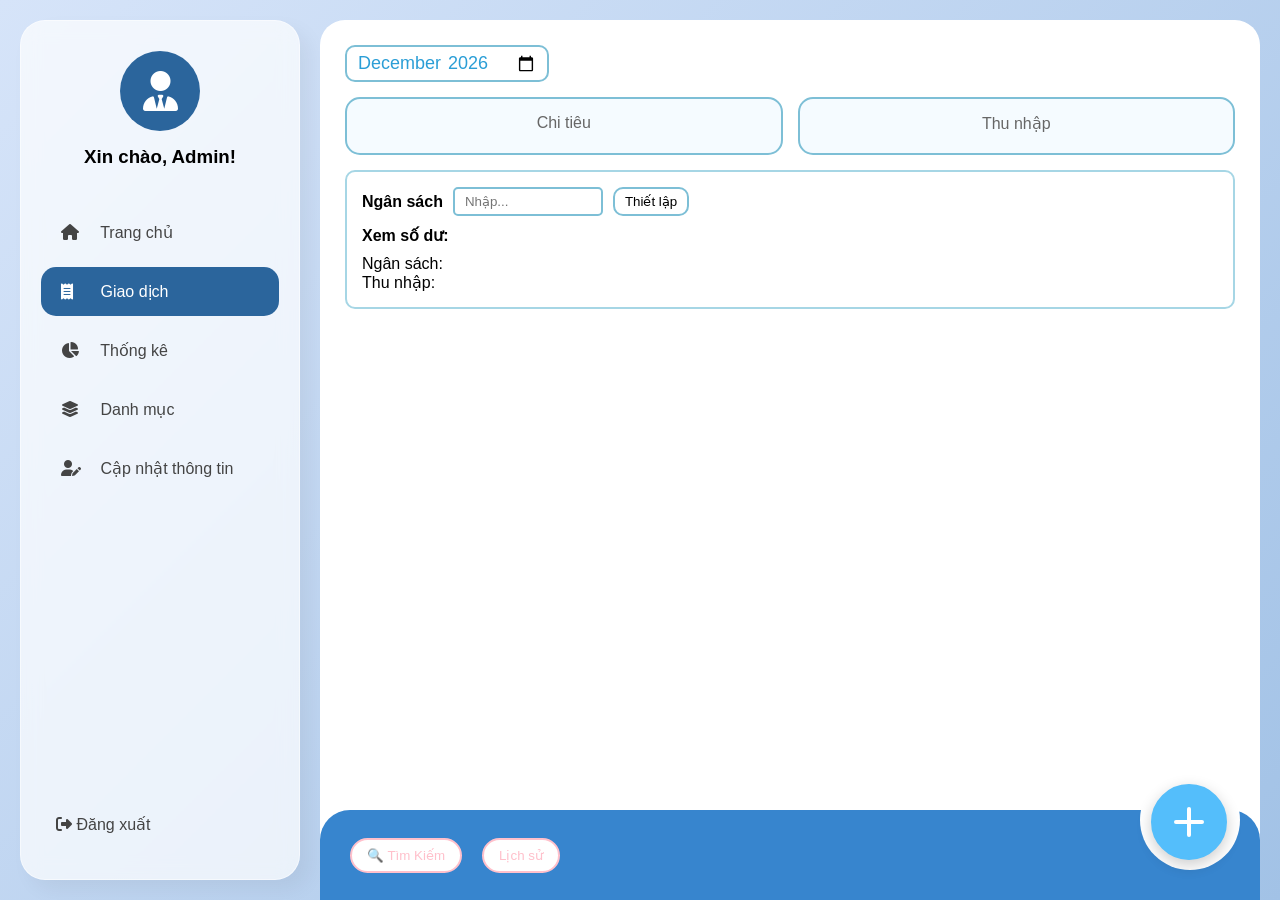
==== giaodich.html @ a704fefc "first commit" ====
<!DOCTYPE html>
<html lang="vi">
<head>
    <meta charset="UTF-8">
    <meta name="viewport" content="width=device-width, initial-scale=1.0">
    <title>Giao dịch- Quản Lý</title>
    <link rel="stylesheet" href="./stylegiaodich.css">
    <link rel="stylesheet" href="https://cdnjs.cloudflare.com/ajax/libs/font-awesome/6.4.2/css/all.min.css">
</head>
<body>
<div class="dashboard-container">
        <aside class="sidebar">
            <div class="user-profile">
                <div class="avatar">
                    <i class="fa-solid fa-user-tie"></i>
                </div>
                <h3>Xin chào, Admin!</h3>
            </div>
<nav class="menu">
    <a href="./Trangchu.html" class="menu-item" onclick="event.preventDefault(); goToPage('./Trangchu.html')">
        <i class="fa-solid fa-house"></i> Trang chủ
    </a>

    <a href="./giaodich.html" class="menu-item active" onclick="event.preventDefault(); goToPage('./giaodich.html')">
        <i class="fa-solid fa-receipt"></i> Giao dịch
    </a>

    <a href="./thongke.html" class="menu-item" onclick="event.preventDefault(); goToPage('./thongke.html')">
        <i class="fa-solid fa-chart-pie"></i> Thống kê
    </a>

    <a href="./danhmuc.html" class="menu-item" onclick="event.preventDefault(); goToPage('./danhmuc.html')">
        <i class="fa-solid fa-layer-group"></i> Danh mục
    </a>

    <a href="./capnhatthongtin.html" class="menu-item" onclick="event.preventDefault(); goToPage('./capnhatthongtin.html')">
        <i class="fa-solid fa-user-pen"></i> Cập nhật thông tin
    </a>
</nav>
            <div class="logout-section">
                <a href="#" onclick="logout()"><i class="fa-solid fa-right-from-bracket"></i> Đăng xuất</a>
            </div>
        </aside>
    <main class="main-content">
    <div class="content-box">
   
        <div class="header">
            <input type="month" id="monthPicker">
        </div>
   
        <div class="tabs">
             <div class="tab-box">
                <p>Chi tiêu</p>
                <h3 id="expense"></h3>
            </div>

            <div class="tab-box">
                <p>Thu nhập</p>
                <h3 id="income"></h3>
            </div>
        </div>

    <!-- Budget -->
    <div class="budget-box">
        <div class="budget-row">
            <h4>Ngân sách</h4>
            <input type="text" id="budgetInput" placeholder="Nhập...">
            <button onclick="setBudget()">Thiết lập</button>
        </div>

        <div class="remain">
            
            <h4>Xem số dư:</h4>
            <div class="remain-box">
            <p>Ngân sách: <span id="remainBudget"></span></p>
            <p>Thu nhập: <span id="remainIncome"></span></p>
            </div>
        </div>
    </div>

    <!-- Transaction -->
    <div id="transaction-list">
        
    </div>
    
    <div class="bottom-wrapper">
        <div class="bottom-bar">
                <button class="search-btn" onclick="openSearchPopup()">🔍 Tìm Kiếm</button>
                <button class="history-btn" onclick="openHistoryPopup()">Lịch sử</button>
        </div>
    </div>
    <div class="add-btn"></div>
</div>
<!-- POPUP Thêm giao dịch -->
<div class="popup" id="popup">
    <div class="popup-content">

        <!-- chọn danh mục -->
        <div class="form-box category-select" onclick="toggleCategoryDropdown()">
            <div class="circle" id="selectedCircle">
                    <i id="selectedIcon" class="fa-solid fa-layer-group"></i>
            </div>
            <span id="selectedCategory">Chọn chủ đề </span>
            <i class="fa-solid fa-chevron-down"> </i>
             <div class="warning-icon" id="warningCategory"> !</div>
        </div>

        <div class="category-dropdown" id="categoryDropdown">
         <div class="dropdown-tabs">
                <button class="dropdown-tab active" onclick="switchType('expense', event)">
                    Chi tiêu
                </button>
                <button class="dropdown-tab" onclick="switchType('income', event)">
                        Thu nhập
                </button>
        </div>

        <div id="dropdownCategoryList"></div>
        </div>
        <!-- ngày giờ -->
        <div class="form-box">
            
            <input type="date" id="date">
            <div class="divider"></div>

            <input type="time" id="time">
            
        </div>

        <!-- ghi chú -->
        <input class="note" id="note" type="text" placeholder="Nhập ghi chú...">

        <!-- tiền -->
        <div class="money-box">
            <input type="number" id="amount" value="0">
             <div class="warning-icon" id="warningAmount">!</div>
            <button class="submit-btn" onclick="saveTransaction()">✔</button>
        </div>
    </div>
</div>

<!-- POPUP xem chi tiết giao dịch -->
<div class="popup" id="detailPopup">
    <div class="popup-content detail-content">
        <div class="detail-header">
            <h3 id="detailCategory">Danh mục</h3>
            <button class="close-btn" onclick="closeDetail()">✕</button>
        </div>

        <div class="detail-body">
            <div class="detail-row">
                <span class="label">Loại:</span>
                <span id="detailType">Chi tiêu</span>
            </div>
            <div class="detail-row">
                <span class="label">Số tiền:</span>
                <span id="detailAmount">0 đ</span>
            </div>
            <div class="detail-row">
                <span class="label">Ngày:</span>
                <span id="detailDate">--/--/--</span>
            </div>
            <div class="detail-row">
                <span class="label">Giờ:</span>
                <span id="detailTime">--:--</span>
            </div>
            <div class="detail-row">
                <span class="label">Ghi chú:</span>
                <span id="detailNote">Không có ghi chú</span>
            </div>
        </div>

        <div class="detail-actions">
            <button class="btn-cancel" onclick="closeDetail()">Hủy</button>
            <button class="btn-edit" onclick="enterEditMode()">✏️ Sửa</button>
            <button class="btn-delete" onclick="deleteTransaction()">🗑️ Xóa</button>
        </div>
    </div>
</div>

<!-- POPUP sửa giao dịch -->
<div class="popup" id="editPopup">
    <div class="popup-content">

        <!-- chọn danh mục -->
        <div class="form-box category-select" onclick="toggleEditCategoryDropdown()">
            <div class="circle" id="editSelectedCircle">
                    <i id="editSelectedIcon" class="fa-solid fa-layer-group"></i>
            </div>
            <span id="editSelectedCategory">Chọn chủ đề </span>
            <i class="fa-solid fa-chevron-down"></i>

        </div>

        <div class="category-dropdown" id="editCategoryDropdown">
         <div class="dropdown-tabs">
                <button class="dropdown-tab active" onclick="switchEditType('expense', event)">
                    Chi tiêu
                </button>
                <button class="dropdown-tab" onclick="switchEditType('income', event)">
                        Thu nhập
                </button>
        </div>

        <div id="editDropdownCategoryList"></div>
        </div>
        <!-- ngày giờ -->
        <div class="form-box">
            <i class="fa-solid fa-calendar-days"></i>
            <input type="date" id="editDate">

            <div class="divider"></div>

            <input type="time" id="editTime">
            <i class="fa-regular fa-clock"></i>
        </div>

        <!-- ghi chú -->
        <input class="note" id="editNote" type="text" placeholder="Nhập ghi chú...">

        <!-- tiền -->
        <div class="money-box">
            <input type="number" id="editAmount" value="0">
            <button class="submit-btn" onclick="saveEditTransaction()">✔</button>
        </div>
    </div>
</div>

<!-- POPUP Tìm kiếm giao dịch -->
<div class="popup" id="searchPopup">
    <div class="popup-content search-content">
        <div class="search-header">
            <h3>Tìm kiếm giao dịch</h3>
            <button class="close-btn" onclick="closeSearchPopup()">✕</button>
        </div>

        <div class="search-body">
            <!-- Tìm kiếm theo ghi chú -->
            <input type="text" id="searchNote" placeholder="🔍 Tìm theo ghi chú..." class="search-input">

            <!-- Tìm kiếm theo danh mục -->
            <div class="search-section">
                <label>Danh mục:</label>
                <select id="searchCategory">
                    <option value="">-- Tất cả --</option>
                    <option value="expense">Chi tiêu</option>
                    <option value="income">Thu nhập</option>
                </select>
            </div>

            <!-- Tìm kiếm theo khoảng ngày -->
            <div class="search-section">
                <label>Từ ngày:</label>
                <input type="date" id="searchFromDate">
            </div>

            <div class="search-section">
                <label>Đến ngày:</label>
                <input type="date" id="searchToDate">
            </div>

            <!-- Tìm kiếm theo khoảng tiền -->
            <div class="search-section">
                <label>Từ số tiền:</label>
                <input type="number" id="searchMinAmount" placeholder="0" value="0">
            </div>

            <div class="search-section">
                <label>Đến số tiền:</label>
                <input type="number" id="searchMaxAmount" placeholder="999999999" value="999999999">
            </div>
        </div>

        <div class="search-actions">
            <button class="btn-reset" onclick="resetSearchFilters()">🔄 Đặt lại</button>
            <button class="btn-search" onclick="performSearch()">🔍 Tìm kiếm</button>
        </div>
    </div>
</div>
<!--Lịch sử giao dịch-->
<div class="popup" id="HistoryPopup">
    <div class="popup-content search-content">
        <div class="search-header">
            <h3>Lịch sử giao dịch</h3>
            <button class="close-btn" onclick="closeHistoryPopup()">✕</button>
        </div>

        <div class="search-body">

            <!-- Tìm kiếm theo khoảng ngày -->
            <div class="search-section">
                <label>Từ ngày:</label>
                <input type="date" id="FromDate">
            </div>

            <div class="search-section">
                <label>Đến ngày:</label>
                <input type="date" id="ToDate">
            </div>

        <div class="search-actions">
            <button class="btn-reset" onclick="resetSearchFilters()">🔄 Đặt lại</button>
            <button class="btn-search" onclick="CheckHistory()">🔍 Tìm kiếm</button>
        </div>
    </div>
    </div>
</div>


    </main>
</div>

<script src="./scripgiaodich.js"></script>
<script src="./storage.js"></script>
</body>
</html>
---- stylegiaodich.css ----
:root {
    --primary-blue: #2b659c;
    --light-blue: #e3f2fd;
    --bg-gradient: linear-gradient(135deg, #d6e4f9 0%, #a2c2e6 100%);
}

* {
    margin: 0;
    padding: 0;
    box-sizing: border-box;
    font-family: 'Segoe UI', sans-serif;
}

body {
    background: var(--bg-gradient);
    min-height: 100vh;
}

.dashboard-container {
    display: flex;
    height: 100vh;
    padding: 20px;
    gap: 20px;
}

/* Sidebar */
.sidebar {
    width: 280px;
    background: rgba(255, 255, 255, 0.7);
    backdrop-filter: blur(10px);
    border-radius: 25px;
    display: flex;
    flex-direction: column;
    padding: 30px 20px;
    border: 1px solid rgba(255, 255, 255, 0.5);
    box-shadow: 10px 10px 20px rgba(0,0,0,0.05);
}

.user-profile {
    text-align: center;
    margin-bottom: 40px;
}

.avatar {
    width: 80px;
    height: 80px;
    background: var(--primary-blue);
    color: white;
    border-radius: 50%;
    display: flex;
    justify-content: center;
    align-items: center;
    font-size: 40px;
    margin: 0 auto 15px;
}

.menu a {
    display: block;
    padding: 15px 20px;
    color: #444;
    text-decoration: none;
    border-radius: 15px;
    margin-bottom: 10px;
    transition: 0.3s;
}

.menu a i { margin-right: 15px; width: 20px; }

.menu a.active, .menu a:hover {
    background: var(--primary-blue);
    color: white;
}

.logout-section {
    margin-top: auto;
}
.logout-section a {
    display: block;
    padding: 15px;
    border-radius: 15px;
    color: #444;
    text-decoration: none;
    transition: 0.3s;
}
.logout-section a:hover {
    background: #fdfafa;
    color: rgb(125, 209, 240);
}

/* Main Content */
.main-content {
    flex: 1;
    overflow-y: auto;
}







/* BOX CHÍNH */
.content-box {
    background: white;
    border-radius: 25px;
    padding: 25px;
    height: 100%;
    position: relative;
}

/* HEADER */
.header input {
    font-size: 18px;
    padding: 5px 10px;
    border: 2px solid #7dbfd6;
    border-radius: 10px;
    color: #2b9ed6;
}

.header h2 {
    font-weight: 600;
}

.arrow span {
    margin-left: 10px;
    cursor: pointer;
}

/* TAB */
.tabs {
    display: flex;
    gap: 15px;
    margin-top: 15px;
}

.tab-box {
    flex: 1;
    border: 2px solid #7dbfd6;
    border-radius: 15px;
    padding: 15px;
    text-align: center;
    background: #f5fbff;
    transition: 0.2s;
}

.tab-box:hover {
    transform: translateY(-2px);
    box-shadow: 0 5px 10px rgba(0,0,0,0.1);
}

.tab-box p {
    color: #666;
    margin-bottom: 5px;
}

.tab-box h3 {
    color: #2b9ed6;
    font-size: 20px;
}
/* chi tiêu */
#expense {
    color: #fb5a52; /* cam */
}

/* thu nhập */
#income {
    color: #2abcab; /* xanh */
}
/* BUDGET */
.budget-box {
    margin-top: 15px;
    border: 2px solid #a6d6e5;
    border-radius: 10px;
    padding: 15px;
}

.budget-row {
    display: flex;
    align-items: center;
    gap: 10px;
}

.budget-row input {
    border: 2px solid #7dbfd6;
    border-radius: 5px;
    padding: 5px 10px;
    width: 150px;
}

.budget-row button {
    border: 2px solid #7dbfd6;
    background: transparent;
    padding: 5px 10px;
    border-radius: 10px;
    cursor: pointer;
}

.remain {
    margin-top: 10px;
}


.remain-box {
    margin-top: 10px;
    font-size: 16px;
}

.remain-box span {
    font-weight: bold;
    margin-left: 5px;
}

/* TRANSACTION */
.transaction {
    margin-top: 25px;
    border: 3px solid #2b9ed6;
    border-radius: 50px;
    padding: 15px 20px;
    display: flex;
    align-items: center;
    justify-content: space-between;
}
#transaction-list {   
    margin-top: 20px;
    max-height: 450px;   
    overflow-y: auto;    
    padding-right: 5px;
}
.date-group {
    border: 3px solid #2b9ed6;
    border-radius: 25px;
    padding: 18px;
    margin-top: 20px;
    background: white;
}

.date-header {
    display: flex;
    justify-content: space-between;
    font-weight: bold;
    color: #2b659c;
    margin-bottom: 12px;
    border-bottom: 2px solid #d9eef8;
    padding-bottom: 10px;
}

.transaction-item {
    padding: 10px 0;
    border-top: 1px solid #eef6fb;
    cursor: pointer;
    transition: 0.2s;
    padding: 12px 8px;
    border-radius: 10px;
}

.transaction-item:hover {
    background: #f5faff;
}

.transaction-top {
    display: flex;
    justify-content: space-between;
    align-items: center;
}

.transaction-left {
    display: flex;
    align-items: center;
    gap: 12px;
}

.transaction-left i {
    color: white;
    padding: 10px;
    border-radius: 50%;
}

.transaction-note {
    margin-left: 42px;
    margin-top: 4px;
    font-size: 12px;
    color: #666;
}

.circle {
    width: 60px;
    height: 60px;
    background: pink;
    border-radius: 50%;
}

.info {
    flex: 1;
    margin-left: 15px;
}

.info h3 {
    color: #2b9ed6;
}

.info p {
    font-size: 14px;
    color: #555;
}

.amount {
    text-align: right;
    color: #2b9ed6;
}





/* THANH LUÔN DÍNH DƯỚI */
.bottom-wrapper {
    position: fixed;
    bottom: 0;
    left: 320px; /* tránh sidebar */
    right: 20px;
    z-index: 100;
}

/* THANH CONG */
.bottom-bar {
    background: #3785ce;
    height: 90px;
    border-radius: 30px 30px 0 0;
    display: flex;
    align-items: center;
    padding: 0 30px;
    gap: 20px;
}
/* TẠO CHỖ LÕM */
.bottom-bar::before {
    content: "";
    position: absolute;
    right: 20px; /* chỉnh vị trí lõm */
    top: -40px;
    width: 100px;
    height: 100px;
    background: white; /* cùng màu nền */
    border-radius: 50%;
}


/* nút */
.search-btn, .history-btn {
    padding: 8px 15px;
    border: 2px solid pink;
    border-radius: 20px;
    background: white;
    color: pink;
}

.add-btn {
    position: fixed;
    right: 53px;
    bottom: 40px;

    width: 76px;
    height: 76px;
    border-radius: 50%;
    background: rgb(84, 190, 251);
    border: 3px solid rgb(84, 190, 251);

    display: flex;
    justify-content: center;
    align-items: center;

    cursor: pointer;
    z-index: 200;

    box-shadow: 0 5px 15px rgba(0,0,0,0.2);
}

/* DẤU + */
.add-btn::before,
.add-btn::after {
    content: "";
    position: absolute;
    background: white;
    border-radius: 2px;
}

/* dọc */
.add-btn::before {
    width: 4px;
    height: 30px;
}

/* ngang */
.add-btn::after {
    width: 30px;
    height: 4px;
}

/* POPUP */
/* POPUP NỀN */
.popup {
    position: fixed;
    top: 0;
    left: 0;
    right: 0;
    bottom: 0;

    display: none;

    background: rgba(0,0,0,0.3);

    justify-content: center;  /* 🔥 ngang */
    align-items: center;      /* 🔥 dọc (ra giữa màn hình) */
}

/* FORM */
.popup-content {
    background: white;
    width: 90%;
    max-width: 420px;
    border-radius: 25px;
    padding: 20px;
}
.popup-tabs {
    display: flex;
    justify-content: space-between;
    margin-bottom: 15px;
}

.popup-tab {
    flex: 1;
    margin: 0 5px;
    padding: 10px;
    border: 2px solid #b8d8ff;
    border-radius: 20px;
    background: white;
    color: #2b659c;
    cursor: pointer;
}

.popup-tab.active {
    background: #dff0ff;
    font-weight: bold;
}

.category-dropdown {
    display: none;
    border: 2px solid #ddd;
    border-radius: 20px;
    margin-bottom: 15px;
    background: white;
    overflow: hidden;
}

/* tab trong dropdown */
.dropdown-tabs {
    display: flex;
    border-bottom: 1px solid #eee;
}

.dropdown-tab {
    flex: 1;
    padding: 12px;
    border: none;
    background: white;
    cursor: pointer;
    color: #2b659c;
    font-weight: 500;
}

.dropdown-tab.active {
    background: #eaf5ff;
    font-weight: bold;
}

/* list danh mục */
#dropdownCategoryList {
    max-height: 220px;
    overflow-y: auto;
}

.category-option {
    display: flex;
    align-items: center;
    gap: 12px;
    padding: 12px 15px;
    cursor: pointer;
    transition: 0.2s;
}

.category-option:hover {
    background: #f5faff;
}

.category-option i {
    color: white;
    padding: 10px;
    border-radius: 50%;
}

/* Thanh nhỏ */
.drag-line {
    width: 50px;
    height: 5px;
    background: #ccc;
    border-radius: 10px;
    margin: 0 auto 15px;
}

/* box chung */
.form-box {
    display: flex;
    align-items: center;
    border: 2px solid #ccc;
    border-radius: 40px;
    padding: 10px 15px;
    margin-bottom: 15px;
}
.category-select {
    cursor: pointer;
    position: relative;
    
}

#selectedCircle,
#editSelectedCircle {
    display: flex;
    justify-content: center;
    align-items: center;
    color: white;
}
.category-select .fa-chevron-down {
    margin-left: auto;
}

#selectedCircle i,
#editSelectedCircle i {
    font-size: 16px;
    margin: 0;
}


/* circle */
.circle {
    width: 35px;
    height: 35px;
    border: 2px solid black;
    border-radius: 50%;
    margin-right: 10px;
}

/* divider */
.divider {
    width: 2px;
    height: 25px;
    background: #999;
    margin: 0 10px;
}

/* input */
.form-box input {
    border: none;
    outline: none;
}

/* ghi chú */
.note {
    width: 100%;
    border: 2px solid #ccc;
    border-radius: 20px;
    padding: 10px;
    margin-bottom: 15px;
}

/* 🔥 MONEY BOX */
.money-box {
    display: flex;
    justify-content: space-between;
    align-items: center;

    border-top: 2px solid #eee;
    padding-top: 15px;
}

/* số tiền */
.money-box input {
    font-size: 35px;
    border: none;
    outline: none;
    width: 60%;
}
.warning-icon {
    width: 22px;
    height: 22px;
    border: 2px solid red;
    border-radius: 50%;
    color: red;
    font-weight: bold;
    font-size: 14px;

    display: none;
    align-items: center;
    justify-content: center;
}

/* HIỆN */
.warning-icon.show {
    display: flex;
}

/* vị trí riêng */
.money-box {
    display: flex;
    align-items: center;
    gap: 8px;
}



.category-select {
    position: relative;
}

/* dấu ! ở danh mục */
#warningCategory {
    position: absolute;
    right: 35px;
    top: 50%;
    transform: translateY(-50%);
}
/* nút ✔ */
.submit-btn {
    background: #7fb8c9;
    border: none;
    padding: 15px 25px;
    border-radius: 15px;
    font-size: 20px;
    cursor: pointer;
}


/*XEM CHI TIẾT GIAO  DỊCH*/
.detail-popup-box{
    max-width:420px;
}

.detail-header{
    text-align:center;
    margin-bottom:20px;
}

.detail-header .circle{
    margin:auto;
    width:70px;
    height:70px;
    display:flex;
    justify-content:center;
    align-items:center;
    color:white;
    font-size:28px;
}

.detail-row{
    display:flex;
    justify-content:space-between;
    padding:15px 0;
    border-bottom:1px solid #ddd;
}

.detail-actions{
    display:flex;
    gap:15px;
    margin-top:20px;
}

.detail-actions button{
    flex:1;
    padding:12px;
    border:none;
    border-radius:15px;
    background:#5aa9ff;
    color:white;
    cursor:pointer;
}

.detail-actions .delete-btn{
    background:#ff4d4f;
}

/* Detail Popup Styles */
.detail-content {
    max-width: 500px;
    background: white;
    border-radius: 20px;
}

.detail-header {
    display: flex;
    justify-content: space-between;
    align-items: center;
    padding: 20px;
    border-bottom: 2px solid #f0f0f0;
}

.detail-header h3 {
    margin: 0;
    color: #2b659c;
    font-size: 20px;
}

.close-btn {
    background: none;
    border: none;
    font-size: 24px;
    cursor: pointer;
    color: #999;
    transition: 0.2s;
}

.close-btn:hover {
    color: #333;
}

.detail-body {
    padding: 20px;
    max-height: 300px;
    overflow-y: auto;
}

.detail-row {
    display: flex;
    justify-content: space-between;
    padding: 12px 0;
    border-bottom: 1px solid #f0f0f0;
    font-size: 14px;
}

.detail-row .label {
    color: #999;
    font-weight: 500;
}

.detail-row span:last-child {
    color: #2b659c;
    font-weight: 600;
}

.detail-actions {
    display: flex;
    gap: 10px;
    padding: 20px;
    border-top: 2px solid #f0f0f0;
}

.btn-cancel,
.btn-edit,
.btn-delete {
    flex: 1;
    padding: 12px 15px;
    border: none;
    border-radius: 15px;
    cursor: pointer;
    font-weight: 600;
    font-size: 14px;
    transition: 0.3s;
}

.btn-cancel {
    background: #e8e8e8;
    color: #2b659c;
}

.btn-cancel:hover {
    background: #d0d0d0;
}

.btn-edit {
    background: #54bafb;
    color: white;
}

.btn-edit:hover {
    background: #2da8ff;
}

.btn-delete {
    background: #ff4d4f;
    color: white;
}

.btn-delete:hover {
    background: #ff2c2c;
}

/* Search Popup Styles */
.search-content {
    max-width: 420px;
    background: white;
    border-radius: 20px;
}

.search-header {
    display: flex;
    justify-content: space-between;
    align-items: center;
    padding: 20px;
    border-bottom: 2px solid #f0f0f0;
}

.search-header h3 {
    margin: 0;
    color: #2b659c;
    font-size: 18px;
}

.search-body {
    padding: 20px;
    max-height: 400px;
    overflow-y: auto;
}

.search-input {
    width: 100%;
    padding: 12px 15px;
    border: 2px solid #ccc;
    border-radius: 15px;
    margin-bottom: 15px;
    font-size: 14px;
    outline: none;
    transition: 0.2s;
}

.search-input:focus {
    border-color: #2b659c;
    box-shadow: 0 0 5px rgba(43, 101, 156, 0.2);
}

.search-section {
    margin-bottom: 15px;
}

.search-section label {
    display: block;
    margin-bottom: 8px;
    color: #2b659c;
    font-weight: 600;
    font-size: 13px;
}

.search-section input,
.search-section select {
    width: 100%;
    padding: 10px 12px;
    border: 2px solid #ccc;
    border-radius: 10px;
    font-size: 13px;
    outline: none;
    transition: 0.2s;
}

.search-section input:focus,
.search-section select:focus {
    border-color: #2b659c;
    box-shadow: 0 0 5px rgba(43, 101, 156, 0.2);
}

.search-actions {
    display: flex;
    gap: 10px;
    padding: 20px;
    border-top: 2px solid #f0f0f0;
}

.btn-reset,
.btn-search {
    flex: 1;
    padding: 12px 15px;
    border: none;
    border-radius: 15px;
    cursor: pointer;
    font-weight: 600;
    font-size: 14px;
    transition: 0.3s;
}

.btn-reset {
    background: #e8e8e8;
    color: #2b659c;
}

.btn-reset:hover {
    background: #d0d0d0;
}

.btn-search {
    background: #54bafb;
    color: white;
}

.btn-search:hover {
    background: #2da8ff;
}
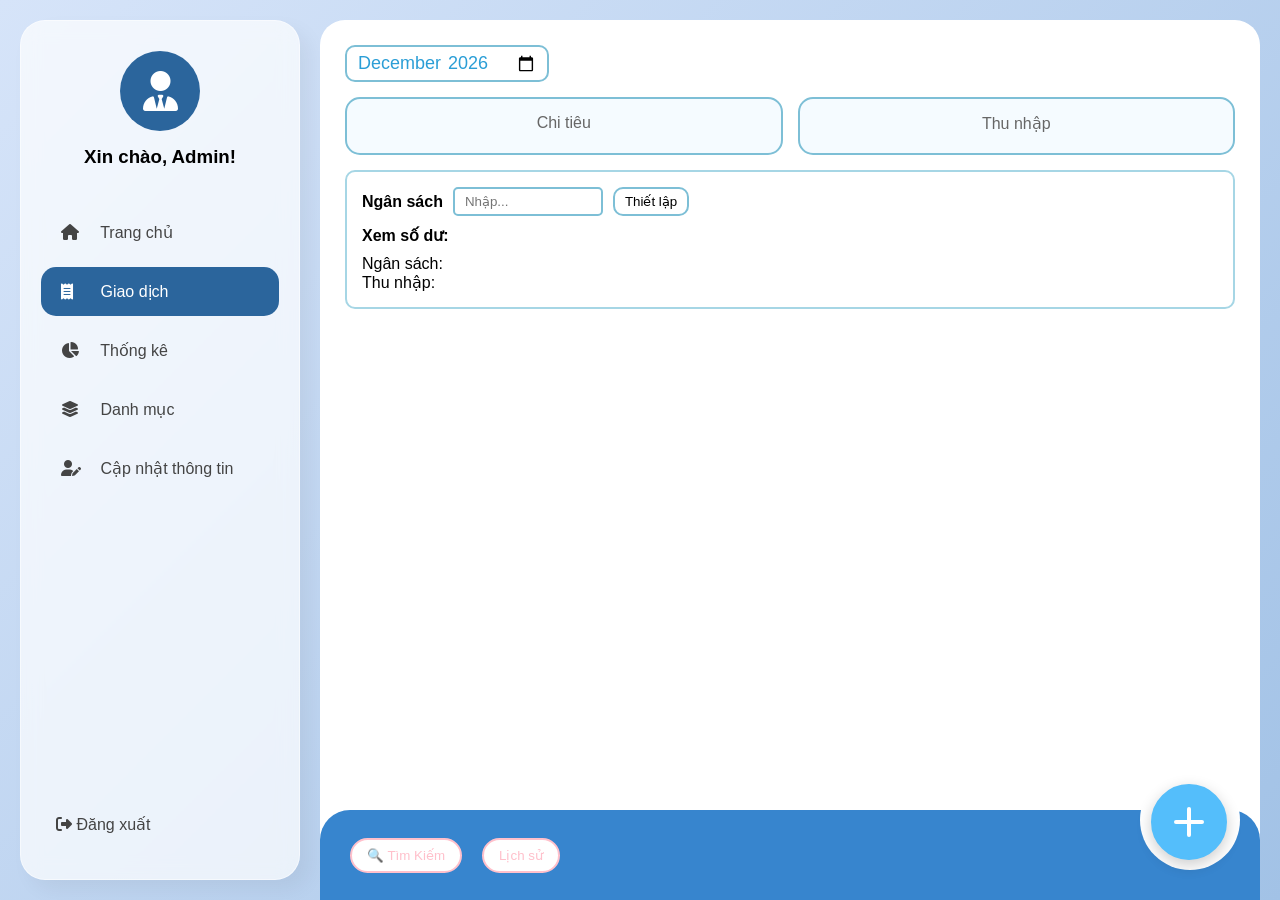
==== commit 1e58adc1: "update UI + add animation + fix scroll" ====
--- a/giaodich.html
+++ b/giaodich.html
@@ -171,7 +171,7 @@
         </div>
 
         <div class="detail-actions">
-            <button class="btn-cancel" onclick="closeDetail()">Hủy</button>
+        
             <button class="btn-edit" onclick="enterEditMode()">✏️ Sửa</button>
             <button class="btn-delete" onclick="deleteTransaction()">🗑️ Xóa</button>
         </div>
--- a/stylegiaodich.css
+++ b/stylegiaodich.css
@@ -18,7 +18,7 @@
 
 .dashboard-container {
     display: flex;
-    height: 100vh;
+    height: 100vh; /* 🔥 FIX */
     padding: 20px;
     gap: 20px;
 }
@@ -87,18 +87,20 @@
     color: rgb(125, 209, 240);
 }
 
-/* Main Content */
+
+
 .main-content {
     flex: 1;
-    overflow-y: auto;
-}
-
-
-
-
-
-
-
+    max-width: 1500px;    
+    margin: 0 auto;  
+}
+
+
+
+html, body {
+    height: 100%;
+    overflow: hidden;   /* 🔥 chặn scroll ngoài */
+}
 /* BOX CHÍNH */
 .content-box {
     background: white;
@@ -106,8 +108,14 @@
     padding: 25px;
     height: 100%;
     position: relative;
-}
-
+    overflow: hidden;
+    padding-bottom: 110px;
+}
+.content-box::after {
+    content: "";
+    display: block;
+    height: 160px; /* 🔥 vùng đệm thật */
+}
 /* HEADER */
 .header input {
     font-size: 18px;
@@ -222,10 +230,12 @@
 }
 #transaction-list {   
     margin-top: 20px;
-    max-height: 450px;   
-    overflow-y: auto;    
+    max-height: 450px;   /* 🔥 đổi lại */
+    overflow-y: auto;
     padding-right: 5px;
-}
+    padding-bottom: 150px;
+}
+
 .date-group {
     border: 3px solid #2b9ed6;
     border-radius: 25px;
@@ -352,7 +362,17 @@
     background: white;
     color: pink;
 }
-
+.search-btn, .history-btn {
+    transition: all 0.25s ease;
+    cursor: pointer;
+}
+
+
+/* click */
+.search-btn:active,
+.history-btn:active {
+    transform: scale(0.92);
+}
 .add-btn {
     position: fixed;
     right: 53px;
@@ -393,6 +413,18 @@
 .add-btn::after {
     width: 30px;
     height: 4px;
+}
+.add-btn {
+    transition: all 0.25s ease;
+}
+
+.add-btn:hover {
+    transform: scale(1.1);
+    box-shadow: 0 10px 25px rgba(0,0,0,0.3);
+}
+
+.add-btn:active {
+    transform: scale(0.9);
 }
 
 /* POPUP */
